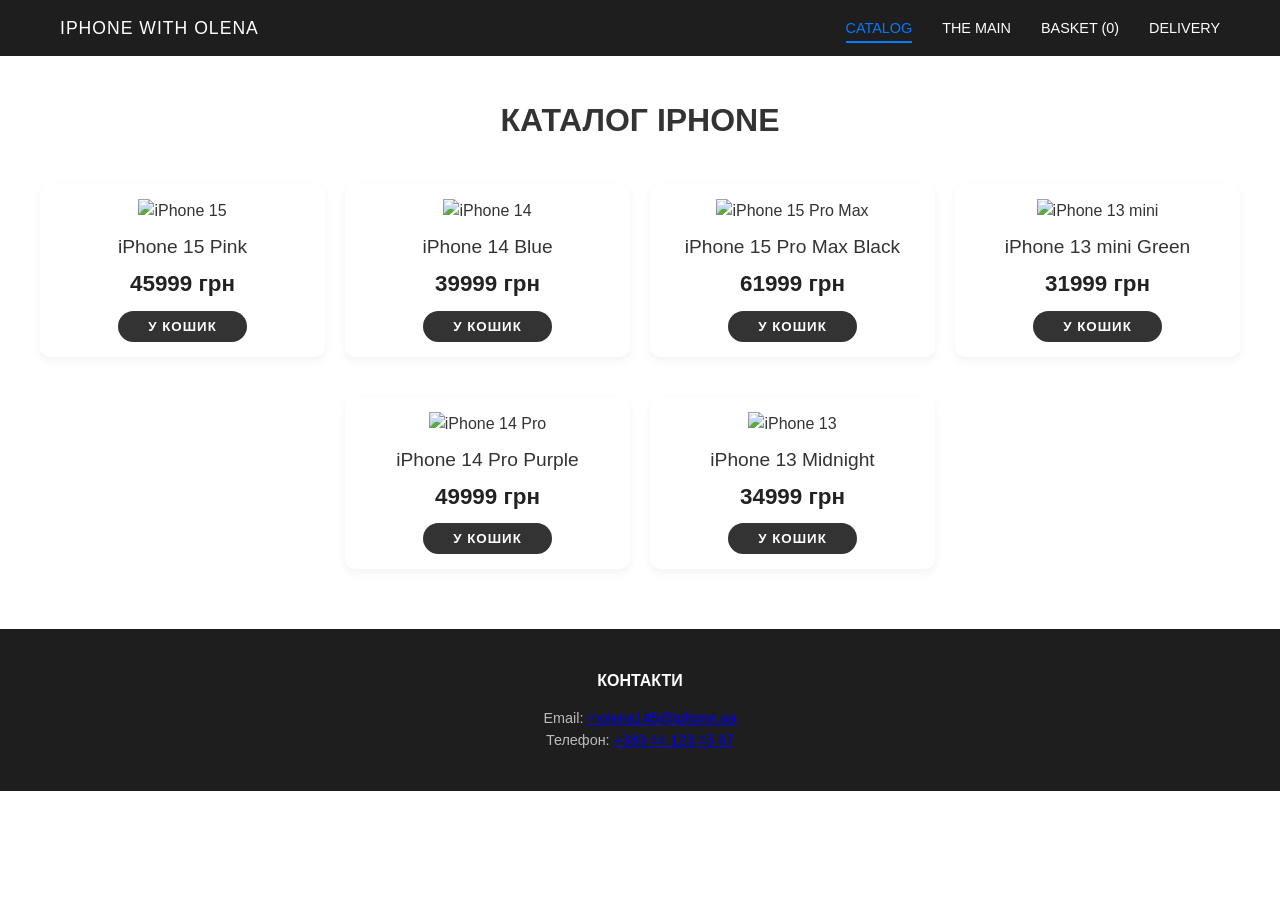
==== catalog.html @ b50033cb "зміна назви" ====
<!DOCTYPE html>
<html lang="uk">
<head>
  <meta charset="UTF-8">
  <meta name="viewport" content="width=device-width, initial-scale=1.0">
  <title>Каталог | IPHONE WITH OLENA</title>
  <link rel="stylesheet" href="style.css">
  <link rel="stylesheet" href="https://cdnjs.cloudflare.com/ajax/libs/font-awesome/6.0.0-beta3/css/all.min.css">
</head>
<body>

<header class="site-header">
  <nav class="main-nav">
    <a href="index.html" class="nav-item logo-title">IPHONE WITH OLENA</a>
    <ul class="nav-list">
      <li><a href="catalog.html" class="nav-link active">catalog</a></li>
      <li><a href="index.html" class="nav-link">the main</a></li>
      <li><a href="cart.html" class="nav-link">basket (<span id="cartCount">0</span>)</a></li>
      <li><a href="delivery.html" class="nav-link">delivery</a></li>
    </ul>
  </nav>
</header>

<main class="main-content" style="padding: 40px 20px;">
  <h2>Каталог iPhone</h2>
  <div class="categories-grid">
    <div class="product-card">
      <img src="https://img.jabko.ua/image/cache/catalog/products/2024/01/221813/pink-1397x1397.jpeg.webp" alt="iPhone 15" class="product-img">
      <div class="product-info">
        <p class="product-name">iPhone 15 Pink</p>
        <p class="product-price">45999 грн</p>
        <button class="buy-button" data-name="iPhone 15 Pink" data-price="45999" data-img="https://img.jabko.ua/image/cache/catalog/products/2024/01/221813/pink-1397x1397.jpeg.webp">У кошик</button>
      </div>
    </div>

    <div class="product-card">
      <img src="https://img.jabko.ua/image/cache/catalog/products/2022/09/072335/photo_2022-09-07_23-29-19-1397x1397.jpg.webp" alt="iPhone 14" class="product-img">
      <div class="product-info">
        <p class="product-name">iPhone 14 Blue</p>
        <p class="product-price">39999 грн</p>
        <button class="buy-button" data-name="iPhone 14 Blue" data-price="39999" data-img="https://img.jabko.ua/image/cache/catalog/products/2022/09/072335/photo_2022-09-07_23-29-19-1397x1397.jpg.webp">У кошик</button>
      </div>
    </div>
    
    <div class="product-card">
      <img src="https://img.jabko.ua/image/cache/catalog/products/2023/09/271109/black-1397x1397.jpeg.webp" alt="iPhone 15 Pro Max" class="product-img">
      <div class="product-info">
        <p class="product-name">iPhone 15 Pro Max Black</p>
        <p class="product-price">61999 грн</p>
        <button class="buy-button" data-name="iPhone 15 Pro Max Black" data-price="61999" data-img="https://img.jabko.ua/image/cache/catalog/products/2023/09/271109/black-1397x1397.jpeg.webp">У кошик</button>
      </div>
    </div>

    <div class="product-card">
      <img src="https://img.jabko.ua/image/cache/catalog/products/2023/04/181534/2023-04-18%2015.34.20-1397x1397.jpg.webp" alt="iPhone 13 mini" class="product-img">
      <div class="product-info">
        <p class="product-name">iPhone 13 mini Green</p>
        <p class="product-price">31999 грн</p>
        <button class="buy-button" data-name="iPhone 13 mini Green" data-price="31999" data-img="https://img.jabko.ua/image/cache/catalog/products/2023/04/181534/2023-04-18%2015.34.20-1397x1397.jpg.webp">У кошик</button>
      </div>
    </div>

    <div class="product-card">
      <img src="https://img.jabko.ua/image/cache/catalog/products/2022/09/072332/photo_2022-09-07_23-28-00-1397x1397.jpg.webp" alt="iPhone 14 Pro" class="product-img">
      <div class="product-info">
        <p class="product-name">iPhone 14 Pro Purple</p>
        <p class="product-price">49999 грн</p>
        <button class="buy-button" data-name="iPhone 14 Pro Purple" data-price="49999" data-img="https://img.jabko.ua/image/cache/catalog/products/2022/09/072332/photo_2022-09-07_23-28-00-1397x1397.jpg.webp">У кошик</button>
      </div>
    </div>
    
    <div class="product-card">
      <img src="https://img.jabko.ua/image/cache/catalog/products/2021/09/150125/2021-09-15%2001.25.07-1397x1397.jpg.webp" alt="iPhone 13" class="product-img">
      <div class="product-info">
        <p class="product-name">iPhone 13 Midnight</p>
        <p class="product-price">34999 грн</p>
        <button class="buy-button" data-name="iPhone 13 Midnight" data-price="34999" data-img="https://img.jabko.ua/image/cache/catalog/products/2021/09/150125/2021-09-15%2001.25.07-1397x1397.jpg.webp">У кошик</button>
      </div>
    </div>
    </div>
</main>

<footer class="site-footer">
  <div class="footer-columns" style="justify-content:center; text-align:center;">
    <div class="footer-col">
      <h4>Контакти</h4>
      <p>Email: <a href="mailto:molena145@iphone.ua">molena145@iphone.ua</a></p>
      <p>Телефон: <a href="tel:+380441234567">+380 44 123 45 67</a></p>
    </div>
  </div>
</footer>

<script src="script.js"></script>
</body>
</html>
---- style.css ----
:root {
    --dark-bg: #1e1e1e;
    --main-text: #ffffff;
    --light-bg: #f5f5f7;
    --accent-color: #007aff;
    --buy-button-bg: #333333;
    --buy-button-text: #ffffff;
    --font-family: 'Inter', sans-serif;
}

* { box-sizing: border-box; margin: 0; padding: 0; }

body { font-family: var(--font-family); color: #333; background-color: #fff; line-height: 1.5; }

h2 { text-align: center; text-transform: uppercase; margin-bottom: 40px; font-size: 2rem; }

.site-header { background-color: var(--dark-bg); color: var(--main-text); padding: 15px 0; }
.main-nav { display: flex; justify-content: space-between; align-items: center; max-width: 1200px; margin: 0 auto; padding: 0 20px; }
.logo-title { font-size: 1.1rem; font-weight: 500; color: var(--main-text); text-decoration: none; letter-spacing: 1px; }
.nav-list { list-style: none; display: flex; gap: 30px; }
.nav-link { text-decoration: none; color: var(--main-text); text-transform: uppercase; font-size: 0.9rem; padding-bottom: 5px; transition: color 0.3s; }
.nav-link:hover, .nav-link.active { color: var(--accent-color); border-bottom: 2px solid var(--accent-color); }

/* --- Нові стилі для оптимізації зображень та відображення карток --- */
.hero-image-placeholder img { 
    max-height: 500px; /* Обмеження висоти для головного банера */
    width: 100%;
    object-fit: cover; /* Забезпечує, що зображення не буде розтягнуте */
    display: block;
}
.categories-grid { 
    display: flex; 
    justify-content: center; 
    gap: 20px; 
    max-width: 1200px; /* Збільшив max-width, щоб було місце для 4-х товарів */
    margin: 0 auto; 
    flex-wrap: wrap; 
}
.product-card, .category-card { 
    background: #fff; 
    padding: 15px; 
    border-radius: 10px; 
    box-shadow: 0 4px 10px rgba(0,0,0,0.05); 
    text-align: center; 
    margin-bottom: 20px;
    width: calc(25% - 15px); /* Розмір для 4-х карток в ряд */
    min-width: 250px; /* Мінімальна ширина для мобільної адаптації */
}
.product-img, .category-img { 
    width: 100%; 
    max-height: 200px; /* Обмеження висоти для зображень товарів */
    object-fit: contain; 
    margin-bottom: 10px; 
}
/* ----------------------------------------------------------------- */

.product-name { font-size: 1.2rem; font-weight: 400; margin-bottom: 5px; }
.product-price { font-size: 1.4rem; font-weight: bold; color: #222; margin-bottom: 10px; }

.buy-button { background-color: var(--buy-button-bg); color: var(--buy-button-text); text-transform: uppercase; padding: 8px 30px; border: none; border-radius: 20px; cursor: pointer; font-weight: bold; letter-spacing: 1px; transition: background-color 0.3s; }
.buy-button:hover { background-color: #000; }

.remove-btn { background-color: #ff3b30; color: #fff; }
.remove-btn:hover { background-color: #d32f2f; }

.site-footer { background-color: var(--dark-bg); color: rgba(255,255,255,0.7); padding: 40px 20px; }
.footer-columns { display: flex; justify-content: space-around; max-width: 1000px; margin: 0 auto; }
.footer-col h4 { color: var(--main-text); text-transform: uppercase; font-size: 1rem; margin-bottom: 15px; }
.footer-col p, .footer-col ul li { font-size: 0.9rem; }
.footer-col ul { list-style: none; }
.footer-col ul li { margin-bottom: 8px; cursor: pointer; transition: color 0.3s; }
.footer-col ul li:hover { color: var(--main-text); }


/* --- Стилі для МОДАЛЬНОГО ВІКНА (ОФОРМЛЕННЯ ЗАМОВЛЕННЯ) --- */
.modal {
    display: none;
    position: fixed;
    z-index: 1000;
    left: 0;
    top: 0;
    width: 100%;
    height: 100%;
    overflow: auto;
    background-color: rgba(0,0,0,0.4);
    padding-top: 60px;
}
.modal-content {
    background-color: #fefefe;
    margin: 5% auto;
    padding: 30px;
    border: 1px solid #888;
    width: 90%;
    max-width: 500px;
    border-radius: 10px;
    position: relative;
    box-shadow: 0 5px 15px rgba(0,0,0,0.3);
}
.close-btn {
    color: #aaa;
    float: right;
    font-size: 28px;
    font-weight: bold;
}
.close-btn:hover, .close-btn:focus {
    color: #000;
    text-decoration: none;
    cursor: pointer;
}
.order-form label {
    display: block;
    margin-bottom: 5px;
    font-weight: bold;
}
.order-form input[type="text"], .order-form input[type="tel"] {
    width: 100%;
    padding: 10px;
    margin-bottom: 20px;
    border: 1px solid #ccc;
    border-radius: 5px;
}
.order-form button {
    width: 100%;
}
/* ------------------------------------------------------------------ */


@media (max-width:1200px) {
    .product-card { width: calc(33.33% - 15px); } /* 3 в ряд */
}
@media (max-width:900px) {
  .product-card, .category-card { width: calc(50% - 10px); } /* 2 в ряд */
  .footer-columns { flex-direction: column; gap: 30px; }
}
@media (max-width:600px) {
  .nav-list { display: none; }
  .product-card, .category-card { width: 100%; } /* 1 в ряд */
}
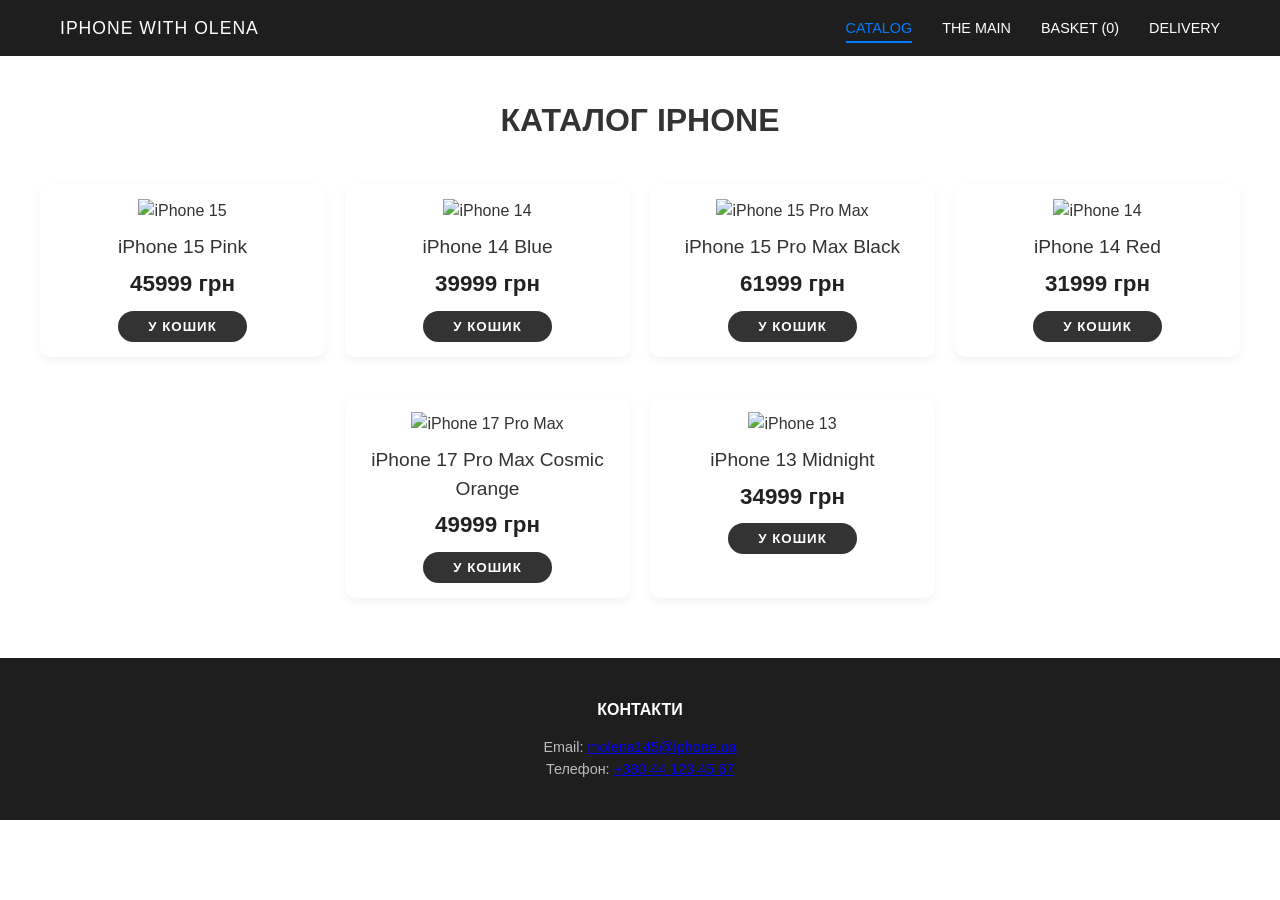
==== commit 93bd855b: "pvsyf" ====
--- a/catalog.html
+++ b/catalog.html
@@ -52,25 +52,25 @@
     </div>
 
     <div class="product-card">
-      <img src="https://img.jabko.ua/image/cache/catalog/products/2023/04/181534/2023-04-18%2015.34.20-1397x1397.jpg.webp" alt="iPhone 13 mini" class="product-img">
+      <img src="https://img.jabko.ua/image/cache/catalog/products/2022/09/072335/photo_2022-09-07_23-29-40-1397x1397.jpg.webp" alt="iPhone 14" class="product-img">
       <div class="product-info">
-        <p class="product-name">iPhone 13 mini Green</p>
+        <p class="product-name">iPhone 14 Red</p>
         <p class="product-price">31999 грн</p>
         <button class="buy-button" data-name="iPhone 13 mini Green" data-price="31999" data-img="https://img.jabko.ua/image/cache/catalog/products/2023/04/181534/2023-04-18%2015.34.20-1397x1397.jpg.webp">У кошик</button>
       </div>
     </div>
 
     <div class="product-card">
-      <img src="https://img.jabko.ua/image/cache/catalog/products/2022/09/072332/photo_2022-09-07_23-28-00-1397x1397.jpg.webp" alt="iPhone 14 Pro" class="product-img">
+      <img src="https://img.jabko.ua/image/cache/catalog/products/2025/09/101332/CosmicOrange-1397x1397.png.webp" alt="iPhone 17 Pro Max" class="product-img">
       <div class="product-info">
-        <p class="product-name">iPhone 14 Pro Purple</p>
+        <p class="product-name">iPhone 17 Pro Max Cosmic Orange</p>
         <p class="product-price">49999 грн</p>
         <button class="buy-button" data-name="iPhone 14 Pro Purple" data-price="49999" data-img="https://img.jabko.ua/image/cache/catalog/products/2022/09/072332/photo_2022-09-07_23-28-00-1397x1397.jpg.webp">У кошик</button>
       </div>
     </div>
     
     <div class="product-card">
-      <img src="https://img.jabko.ua/image/cache/catalog/products/2021/09/150125/2021-09-15%2001.25.07-1397x1397.jpg.webp" alt="iPhone 13" class="product-img">
+      <img src="https://img.jabko.ua/image/cachewebp/cataloge-2/COMPARE/iphone-13-md--708x708.webp" alt="iPhone 13" class="product-img">
       <div class="product-info">
         <p class="product-name">iPhone 13 Midnight</p>
         <p class="product-price">34999 грн</p>
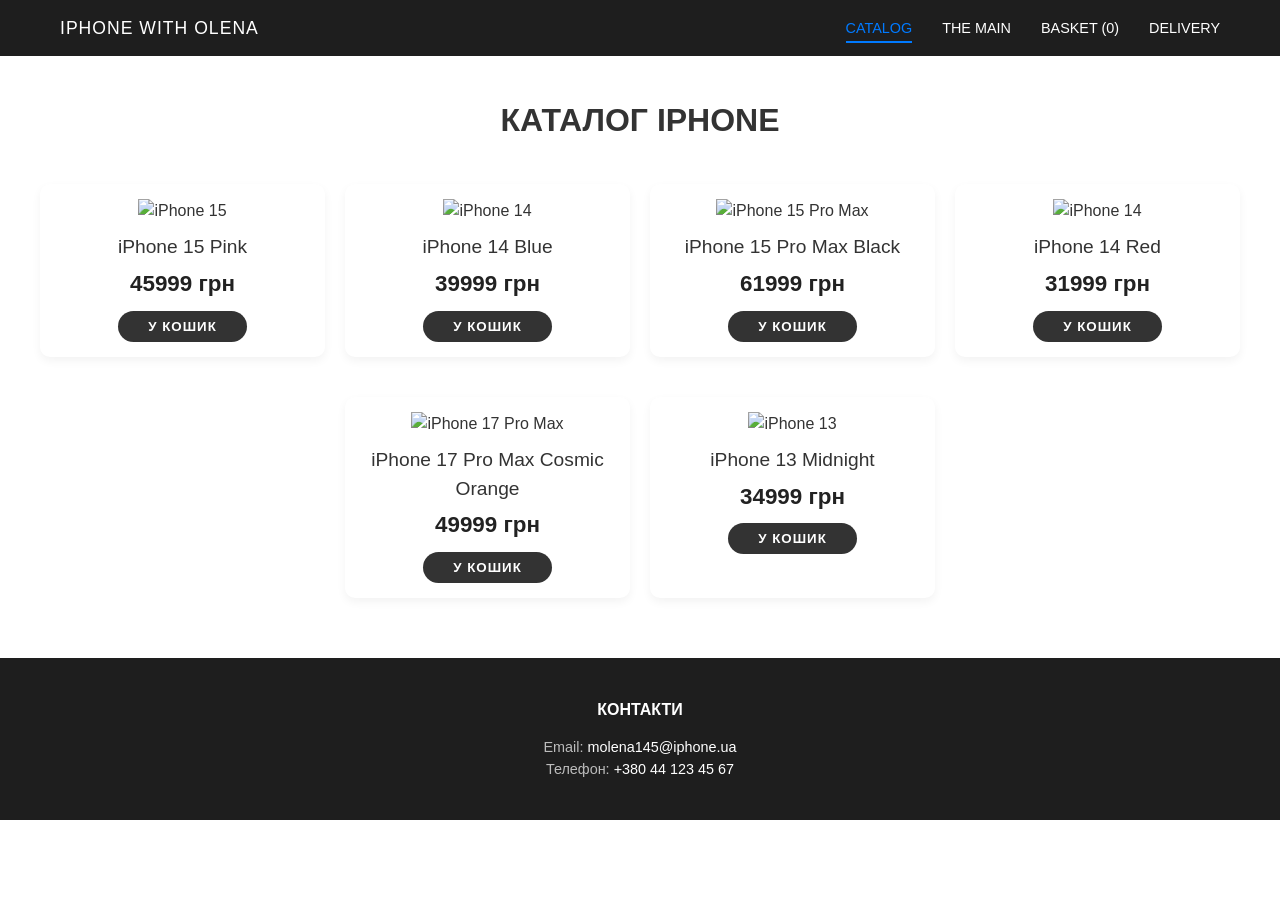
==== commit 7783a48a: "б мльив" ====
--- a/catalog.html
+++ b/catalog.html
@@ -43,7 +43,7 @@
     </div>
     
     <div class="product-card">
-      <img src="https://img.jabko.ua/image/cache/catalog/products/2023/09/271109/black-1397x1397.jpeg.webp" alt="iPhone 15 Pro Max" class="product-img">
+      <img src="https://img.jabko.ua/image/cache/catalog/products/2023/09/122328/1%20(2)%20(1)-1397x1397.jpg.webp" alt="iPhone 15 Pro Max" class="product-img">
       <div class="product-info">
         <p class="product-name">iPhone 15 Pro Max Black</p>
         <p class="product-price">61999 грн</p>
@@ -56,7 +56,7 @@
       <div class="product-info">
         <p class="product-name">iPhone 14 Red</p>
         <p class="product-price">31999 грн</p>
-        <button class="buy-button" data-name="iPhone 13 mini Green" data-price="31999" data-img="https://img.jabko.ua/image/cache/catalog/products/2023/04/181534/2023-04-18%2015.34.20-1397x1397.jpg.webp">У кошик</button>
+        <button class="buy-button" data-name="iPhone 14 Red" data-price="31999" data-img="https://img.jabko.ua/image/cache/catalog/products/2023/04/181534/2023-04-18%2015.34.20-1397x1397.jpg.webp">У кошик</button>
       </div>
     </div>
 
@@ -65,7 +65,7 @@
       <div class="product-info">
         <p class="product-name">iPhone 17 Pro Max Cosmic Orange</p>
         <p class="product-price">49999 грн</p>
-        <button class="buy-button" data-name="iPhone 14 Pro Purple" data-price="49999" data-img="https://img.jabko.ua/image/cache/catalog/products/2022/09/072332/photo_2022-09-07_23-28-00-1397x1397.jpg.webp">У кошик</button>
+        <button class="buy-button" data-name="iPhone 17 Pro Max Cosmic Orange" data-price="49999" data-img="https://img.jabko.ua/image/cache/catalog/products/2022/09/072332/photo_2022-09-07_23-28-00-1397x1397.jpg.webp">У кошик</button>
       </div>
     </div>
     
--- a/style.css
+++ b/style.css
@@ -1,3 +1,4 @@
+/* CSS повністю як ти скинула, з доданими стилями для remove-btn та оптимізацією */
 
 :root {
     --dark-bg: #1e1e1e;
@@ -33,7 +34,7 @@
     display: flex; 
     justify-content: center; 
     gap: 20px; 
-    max-width: 1200px; /* Збільшив max-width, щоб було місце для 4-х товарів */
+    max-width: 1200px; 
     margin: 0 auto; 
     flex-wrap: wrap; 
 }
@@ -71,6 +72,18 @@
 .footer-col ul { list-style: none; }
 .footer-col ul li { margin-bottom: 8px; cursor: pointer; transition: color 0.3s; }
 .footer-col ul li:hover { color: var(--main-text); }
+
+/* === ОНОВЛЕННЯ ДЛЯ КОНТАКТІВ У ФУТЕРІ === */
+.footer-col a {
+    color: var(--main-text); /* Робимо текст білим */
+    text-decoration: none;
+    transition: color 0.3s;
+}
+.footer-col a:hover {
+    color: var(--accent-color); /* Колір при наведенні курсору */
+    text-decoration: underline;
+}
+/* ========================================= */
 
 
 /* --- Стилі для МОДАЛЬНОГО ВІКНА (ОФОРМЛЕННЯ ЗАМОВЛЕННЯ) --- */
